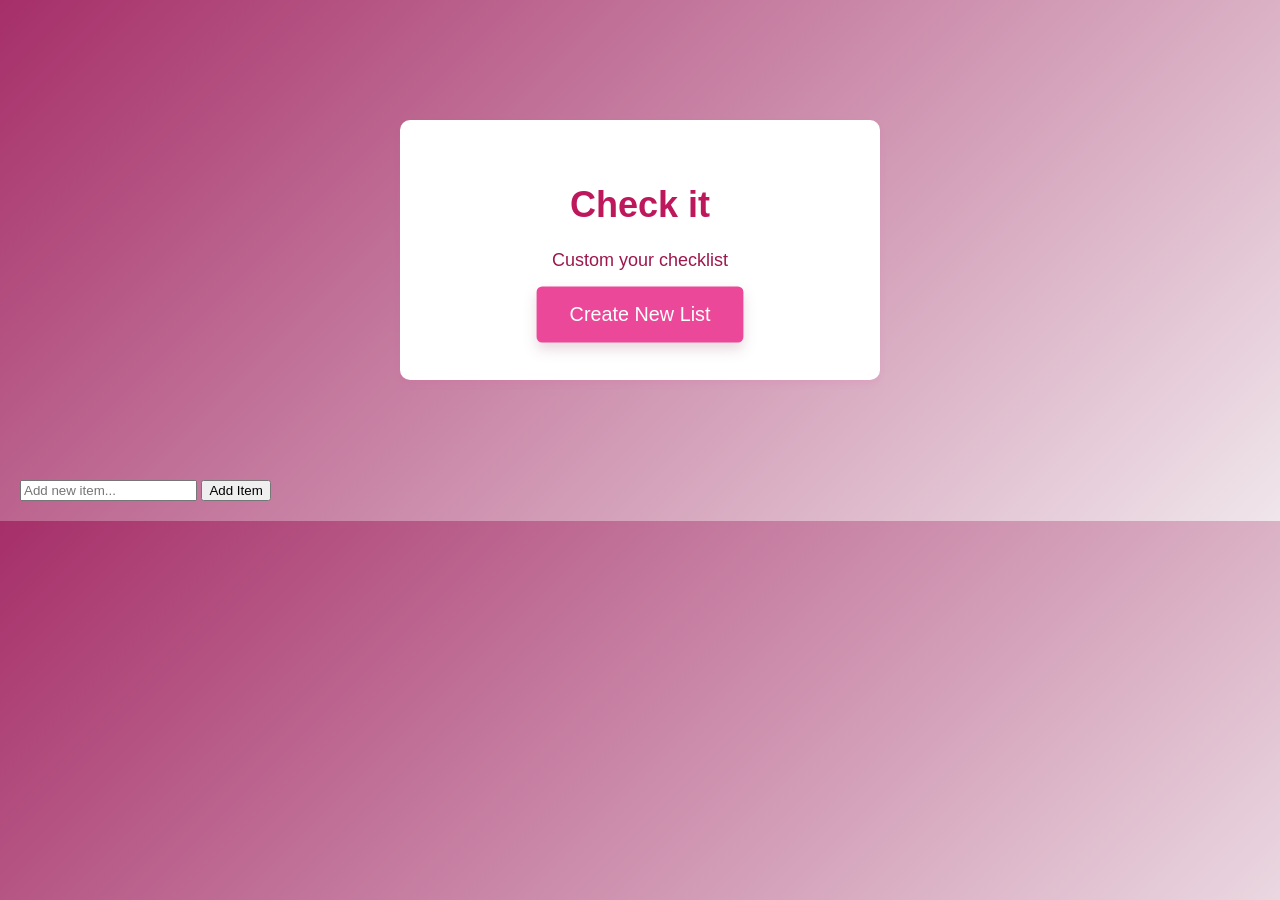
==== index.html @ d42c3ca4 "progress" ====
<!DOCTYPE html>
<html lang="en">
<head>
    <meta charset="UTF-8">
    <meta name="viewport" content="width=device-width, initial-scale=1.0">
    <title>Check it</title>
    <link rel="stylesheet" href="styles.css">
</head>
<body>
    <div class="container">
        <h1>Check it</h1>
        <p>Custom your checklist</p>
        <button id="createListButton">Create New List</button>
    </div>
    <script src="script.js"></script>
    <div class="add-item-section">
            <input type="text" id="newItemInput" placeholder="Add new item...">
            <button id="addItemButton">Add Item</button>
        </div>
        
        <div id="checklistContainer">
            <!-- Checklist items will appear here -->
        </div>
    </div>
</body>
</html>
---- styles.css ----
body {
    font-family: Arial, sans-serif;
    background: linear-gradient(135deg, #a62f69 0%,#f0e6eb  100%);
    margin: 0;
    padding: 20px;
   
}



.container {
    text-align: center;
    max-width: 400px;
    margin: 100px auto;
    background-color: white;
    padding: 40px;
    border-radius: 10px;
    box-shadow: 0 4px 6px rgba(236, 72, 153, 0.1);
}

h1 {
    color: #be185d;
    font-size: 36px;
}

p {
    color: #9d174d;
    font-size: 18px;
}

#createListButton {
    background-color: #ec4899;
    color: white;
    padding: 15px 30px;
    font-size: 18px;
    border: none;
    border-radius: 5px;
    cursor: pointer;
    transform:scale(1.1);
    box-shadow: 0 6px 12px rgba(180, 130, 150, 0.3);
}

#createListButton:hover {
    background-color: #be185d;
    transform:scale(1.1);
}

#createListButton:active {
    transform:scale(1.2);
    background-color:#ec4899;
}
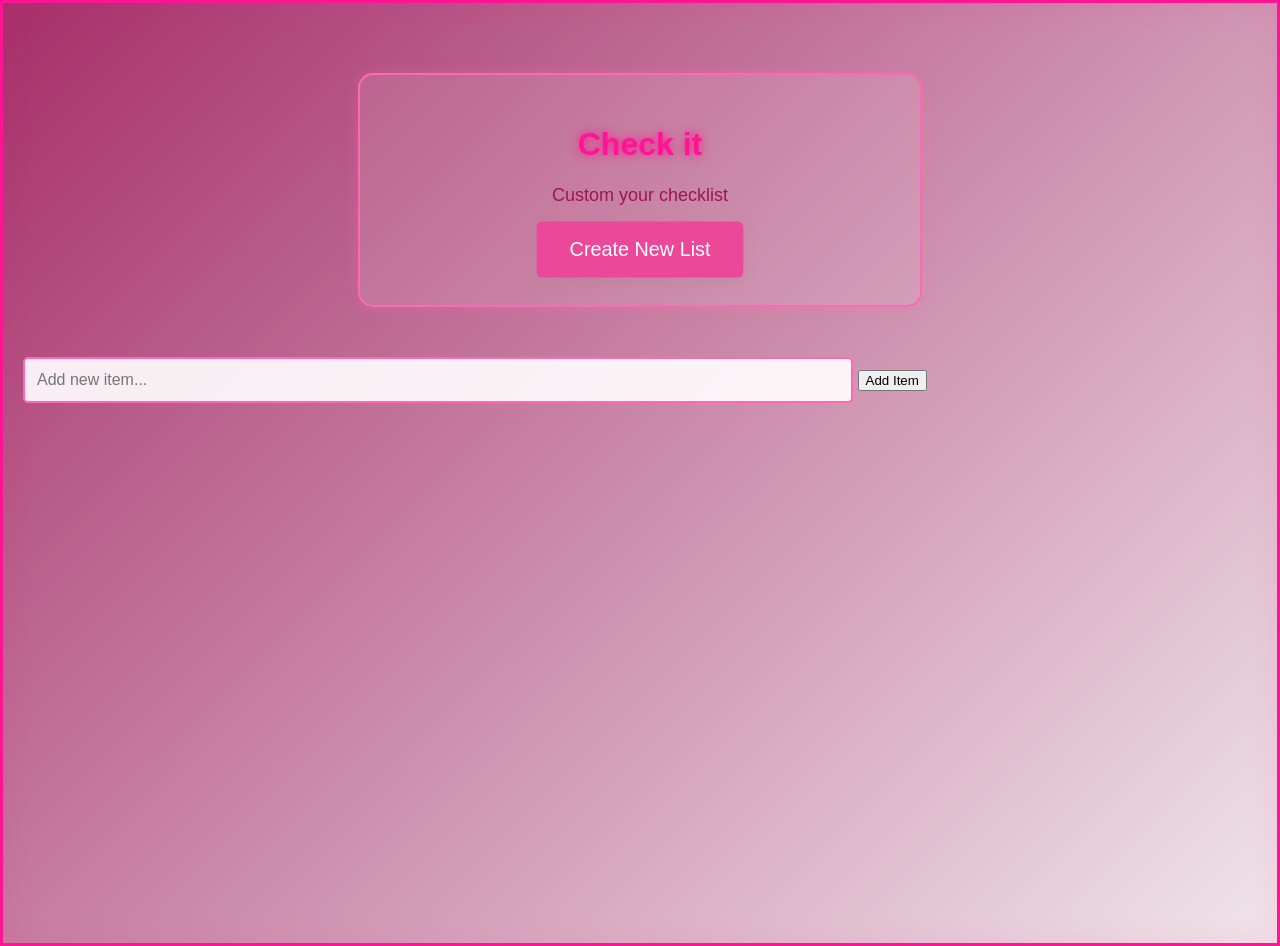
==== commit dcf4b237: "tru" ====
--- a/index.html
+++ b/index.html
@@ -15,7 +15,7 @@
     <script src="script.js"></script>
     <div class="add-item-section">
             <input type="text" id="newItemInput" placeholder="Add new item...">
-            <button id="addItemButton">Add Item</button>
+            <button id="createLIstButton">Add Item</button>
         </div>
         
         <div id="checklistContainer">
--- a/styles.css
+++ b/styles.css
@@ -50,3 +50,83 @@
     background-color:#ec4899;
 }
 
+body {
+    font-family: Arial, sans-serif;
+    background-color: #2a0a2e;
+    margin: 0;
+    padding: 20px;
+    border: 3px solid #ff1493;
+    box-shadow: 
+        0 0 20px #ff1493,
+        inset 0 0 30px rgba(255, 20, 147, 0.1);
+    min-height: 100vh;
+}
+
+.container {
+    max-width: 500px;
+    margin: 50px auto;
+    background-color: rgba(255, 255, 255, 0.1);
+    padding: 30px;
+    border-radius: 15px;
+    border: 2px solid #ff69b4;
+    box-shadow: 0 0 15px rgba(255, 105, 180, 0.3);
+}
+
+h1 {
+    color: #ff1493;
+    text-align: center;
+    font-size: 32px;
+    text-shadow: 0 0 10px #ff1493;
+}
+
+#backButton {
+    background-color: #ff69b4;
+    color: white;
+    padding: 10px 20px;
+    border: none;
+    border-radius: 5px;
+    cursor: pointer;
+    margin-bottom: 20px;
+    transition: all 0.3s ease;
+}
+
+#backButton:hover {
+    background-color: #ff1493;
+    box-shadow: 0 0 10px #ff69b4;
+    transform: scale(1.05);
+}
+
+.add-item-section {
+    margin-bottom: 30px;
+}
+
+#newItemInput {
+    width: 65%;
+    padding: 12px;
+    border: 2px solid #ff69b4;
+    border-radius: 5px;
+    background-color: rgba(255, 255, 255, 0.9);
+    font-size: 16px;
+}
+
+#addItemButton {
+    background-color: #ff1493;
+    color: white;
+    padding: 12px 20px;
+    border: none;
+    border-radius: 5px;
+    cursor: pointer;
+    margin-left: 10px;
+    transition: all 0.3s ease;
+    font-size: 16px;
+}
+
+#addItemButton:hover {
+    background-color: #ff69b4;
+    box-shadow: 0 0 10px #ff1493;
+    transform: scale(1.05);
+}
+
+#checklistContainer {
+    margin-top: 20px;
+}
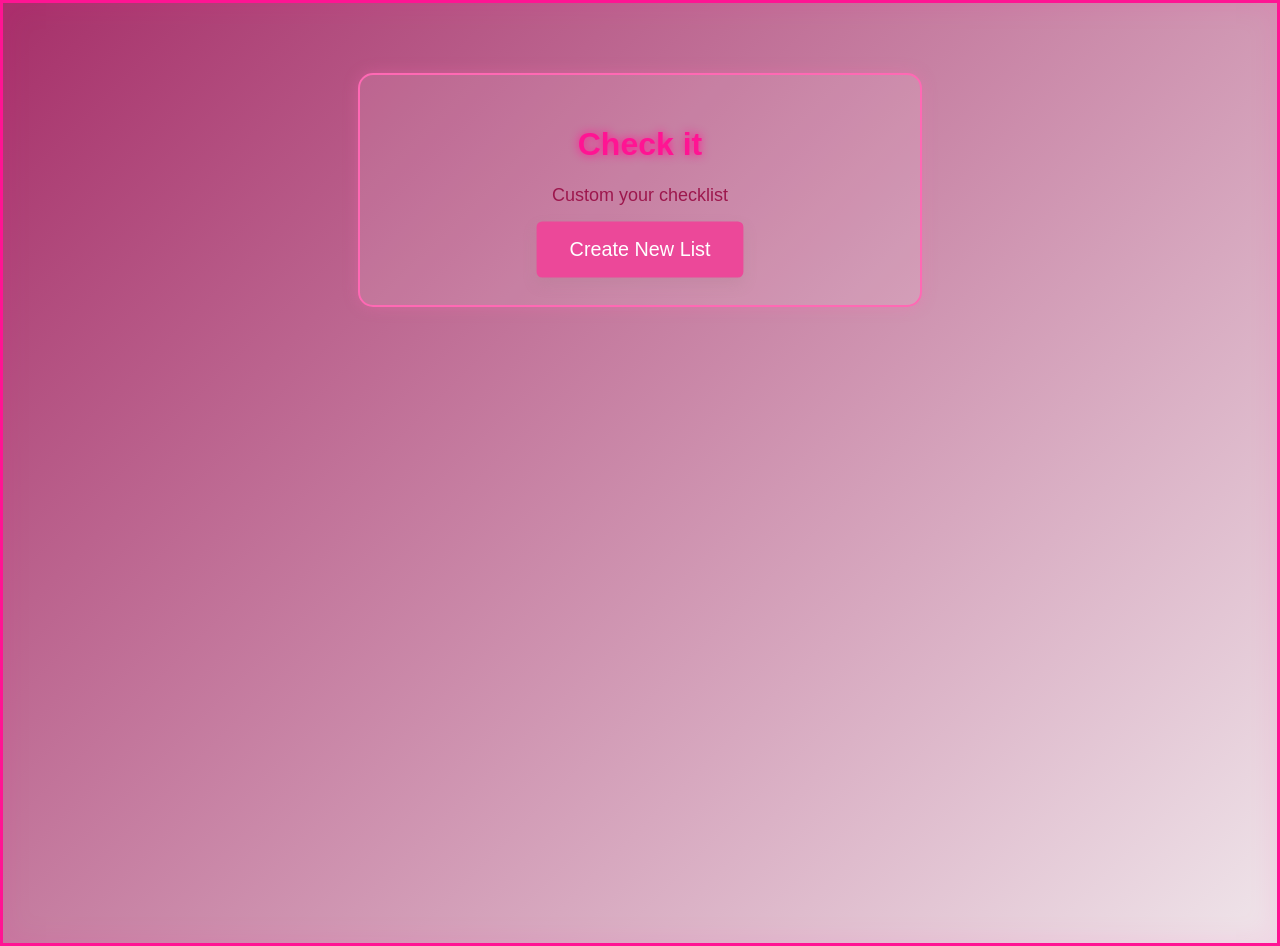
==== commit 08ad51ca: "fgrgre" ====
--- a/index.html
+++ b/index.html
@@ -13,14 +13,6 @@
         <button id="createListButton">Create New List</button>
     </div>
     <script src="script.js"></script>
-    <div class="add-item-section">
-            <input type="text" id="newItemInput" placeholder="Add new item...">
-            <button id="createLIstButton">Add Item</button>
-        </div>
-        
-        <div id="checklistContainer">
-            <!-- Checklist items will appear here -->
-        </div>
-    </div>
+   
 </body>
 </html>
